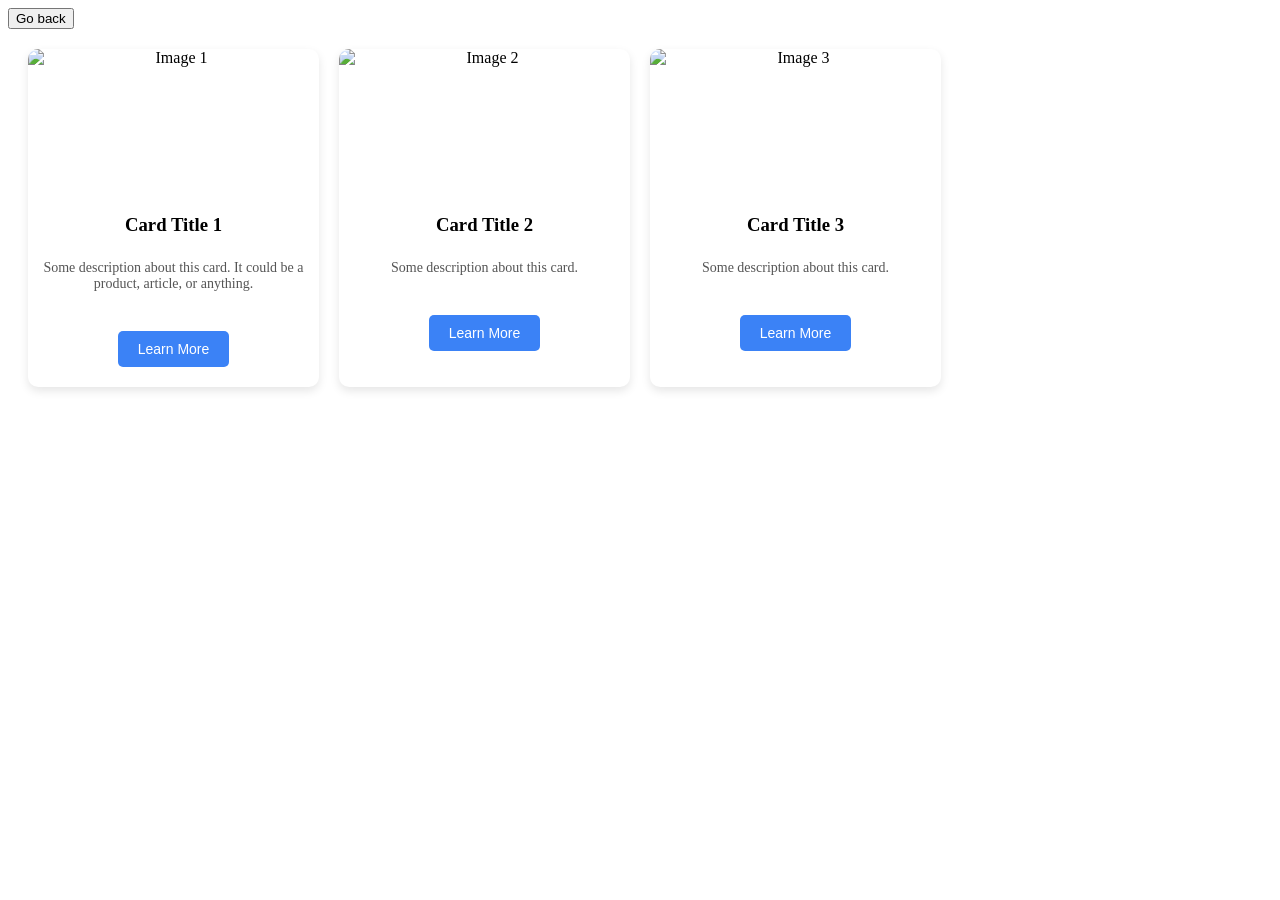
==== test.html @ b8e2f19a "Finished skeletong webpage." ====
<!DOCTYPE html>
<html lang="en">
<head>
    <meta charset="UTF-8">
    <meta name="viewport" content="width=device-width, initial-scale=1.0">
    <title>Document</title>
    <link rel="stylesheet" href="styles2.css">
</head>
<body>
    <a href="index.html"><button>Go back</button></a>
    <div class="grid-container">
  <div class="card">
    <img src="https://via.placeholder.com/150" alt="Image 1" />
    <h3>Card Title 1</h3>
    <p>Some description about this card. It could be a product, article, or anything.</p>
    <button>Learn More</button>
  </div>

  <div class="card">
    <img src="https://via.placeholder.com/150" alt="Image 2" />
    <h3>Card Title 2</h3>
    <p>Some description about this card.</p>
    <button>Learn More</button>
  </div>

  <div class="card">
    <img src="https://via.placeholder.com/150" alt="Image 3" />
    <h3>Card Title 3</h3>
    <p>Some description about this card.</p>
    <button>Learn More</button>
  </div>
</div>

</body>
</html>
---- styles2.css ----
/* Grid container */
.grid-container {
  display: grid;
  grid-template-columns: repeat(auto-fill, minmax(250px, 1fr));
  gap: 20px; /* space between cards */
  padding: 20px;
}

/* Card styling */
.card {
  background-color: #fff;
  border-radius: 10px;
  box-shadow: 0 4px 10px rgba(0,0,0,0.1);
  overflow: hidden;
  transition: transform 0.2s, box-shadow 0.2s;
  display: flex;
  flex-direction: column;
  text-align: center;
}

/* Hover effect */
.card:hover {
  transform: translateY(-5px);
  box-shadow: 0 8px 20px rgba(0,0,0,0.2);
}

/* Image styling */
.card img {
  width: 100%;
  height: 150px;
  object-fit: cover;
}

/* Card content */
.card h3 {
  margin: 15px 0 10px 0;
}

.card p {
  padding: 0 15px 15px 15px;
  font-size: 14px;
  color: #555;
}

/* Button styling */
.card button {
  margin: 10px auto 20px auto;
  padding: 10px 20px;
  border: none;
  border-radius: 5px;
  background-color: #3b82f6;
  color: white;
  cursor: pointer;
  font-size: 14px;
  transition: background-color 0.2s;
}

.card button:hover {
  background-color: #2563eb;
}
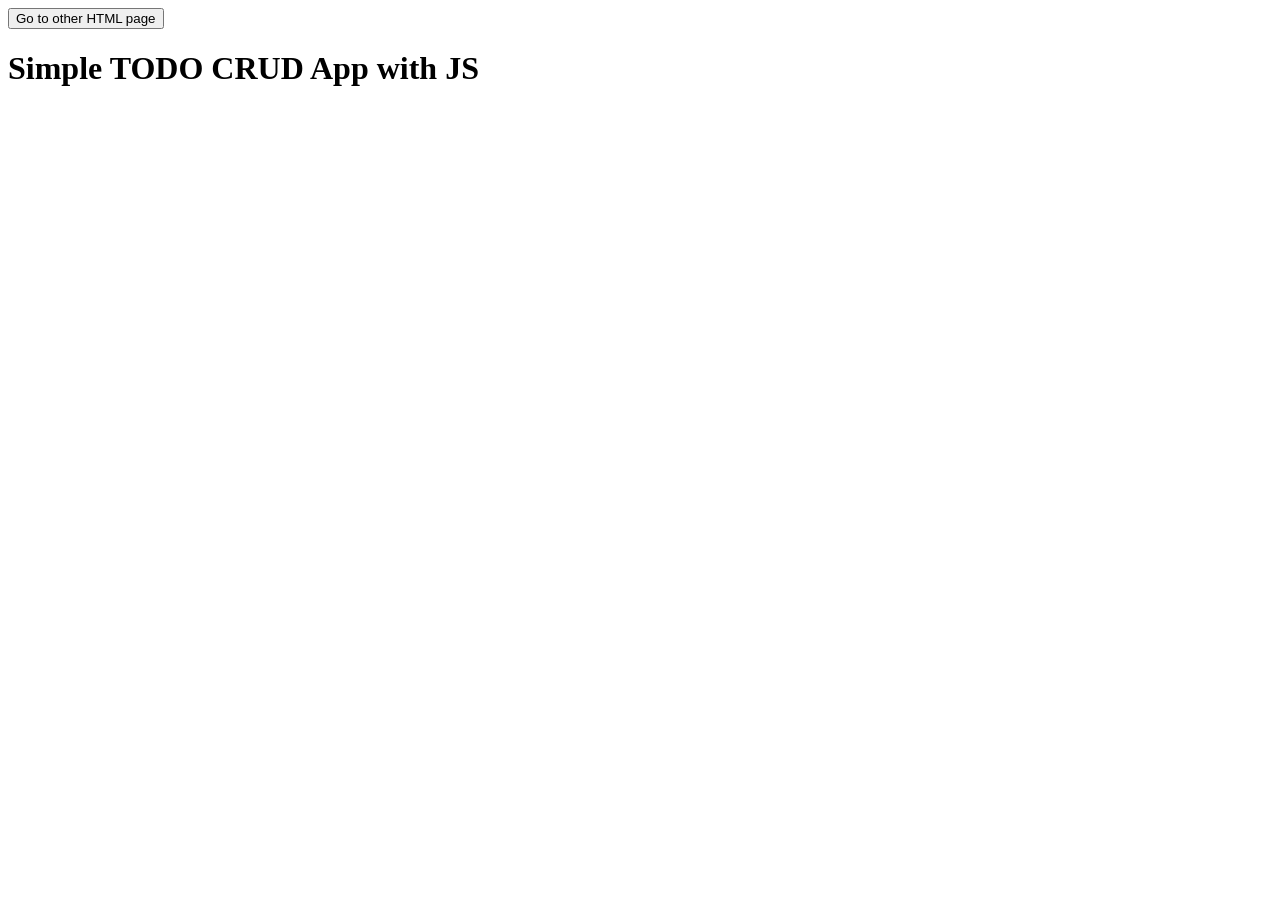
==== commit 3a369332: "Creation of CRUD app" ====
--- a/test.html
+++ b/test.html
@@ -1,35 +1,14 @@
 <!DOCTYPE html>
 <html lang="en">
-<head>
-    <meta charset="UTF-8">
-    <meta name="viewport" content="width=device-width, initial-scale=1.0">
-    <title>Document</title>
-    <link rel="stylesheet" href="styles2.css">
-</head>
-<body>
-    <a href="index.html"><button>Go back</button></a>
-    <div class="grid-container">
-  <div class="card">
-    <img src="https://via.placeholder.com/150" alt="Image 1" />
-    <h3>Card Title 1</h3>
-    <p>Some description about this card. It could be a product, article, or anything.</p>
-    <button>Learn More</button>
-  </div>
-
-  <div class="card">
-    <img src="https://via.placeholder.com/150" alt="Image 2" />
-    <h3>Card Title 2</h3>
-    <p>Some description about this card.</p>
-    <button>Learn More</button>
-  </div>
-
-  <div class="card">
-    <img src="https://via.placeholder.com/150" alt="Image 3" />
-    <h3>Card Title 3</h3>
-    <p>Some description about this card.</p>
-    <button>Learn More</button>
-  </div>
-</div>
-
-</body>
+  <head>
+    <meta charset="UTF-8" />
+    <meta name="viewport" content="device=width-device,initial-scale=1.0" />
+    <title>Testing some stuff out</title>
+    <link rel="stylesheet" href="styles2.css" />
+  </head>
+  <body>
+    <a href="index.html"><button>Go to other HTML page</button></a>
+    <h1>Simple TODO CRUD App with JS</h1>
+    <script src="script.js" defer></script>
+  </body>
 </html>
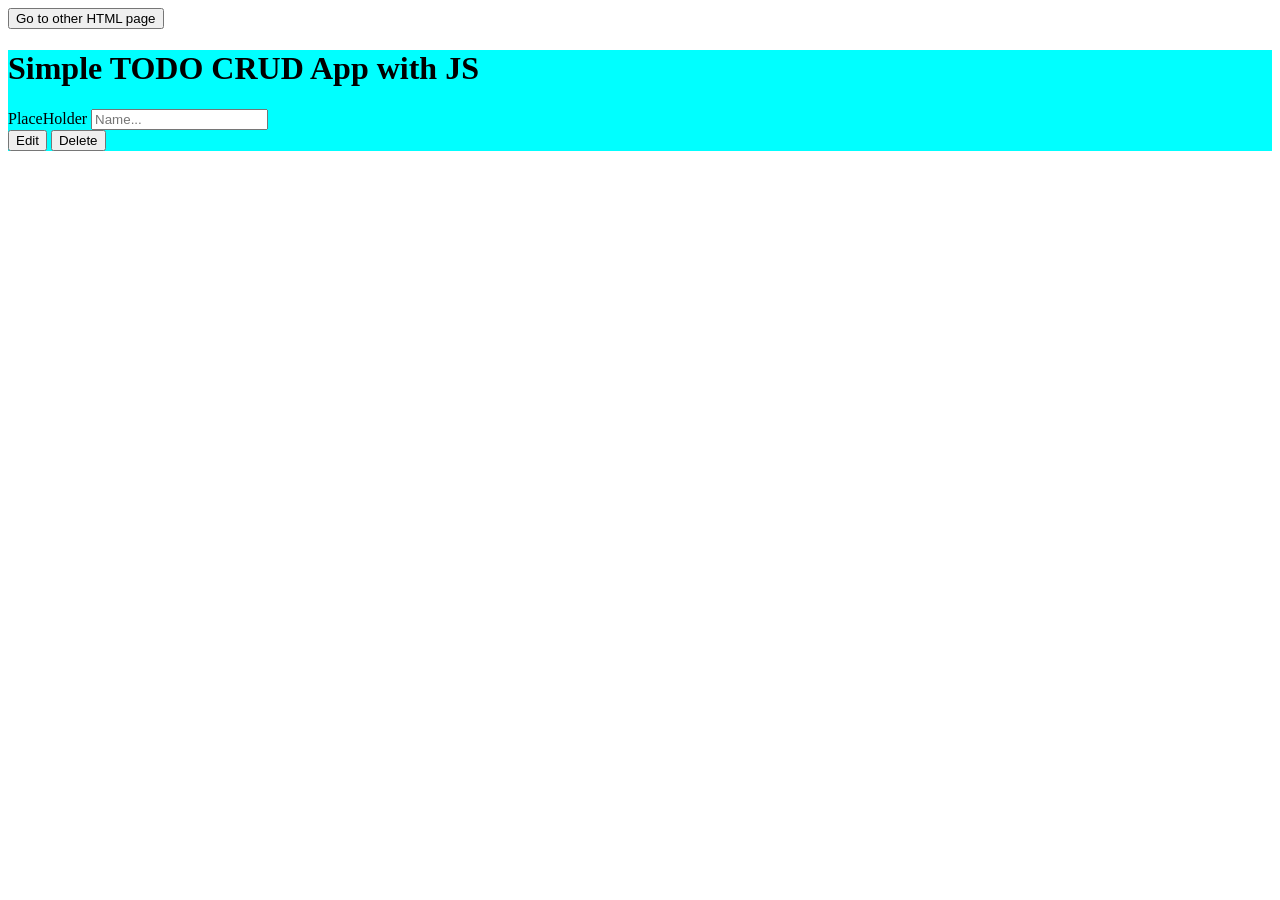
==== commit 0b50a825: "Some stuff for CRUD app" ====
--- a/test.html
+++ b/test.html
@@ -8,7 +8,17 @@
   </head>
   <body>
     <a href="index.html"><button>Go to other HTML page</button></a>
-    <h1>Simple TODO CRUD App with JS</h1>
+    <div class="container">
+      <h1>Simple TODO CRUD App with JS</h1>
+      <div class="myApp">
+        <form>
+          <label for="name">PlaceHolder</label>
+          <input id="name" name="name" placeholder="Name..."/>
+        </form>
+        <button>Edit</button>
+        <button>Delete</button>
+      </div>
+    </div>
     <script src="script.js" defer></script>
   </body>
 </html>
--- a/styles2.css
+++ b/styles2.css
@@ -1,60 +1,3 @@
-/* Grid container */
-.grid-container {
-  display: grid;
-  grid-template-columns: repeat(auto-fill, minmax(250px, 1fr));
-  gap: 20px; /* space between cards */
-  padding: 20px;
-}
-
-/* Card styling */
-.card {
-  background-color: #fff;
-  border-radius: 10px;
-  box-shadow: 0 4px 10px rgba(0,0,0,0.1);
-  overflow: hidden;
-  transition: transform 0.2s, box-shadow 0.2s;
-  display: flex;
-  flex-direction: column;
-  text-align: center;
-}
-
-/* Hover effect */
-.card:hover {
-  transform: translateY(-5px);
-  box-shadow: 0 8px 20px rgba(0,0,0,0.2);
-}
-
-/* Image styling */
-.card img {
-  width: 100%;
-  height: 150px;
-  object-fit: cover;
-}
-
-/* Card content */
-.card h3 {
-  margin: 15px 0 10px 0;
-}
-
-.card p {
-  padding: 0 15px 15px 15px;
-  font-size: 14px;
-  color: #555;
-}
-
-/* Button styling */
-.card button {
-  margin: 10px auto 20px auto;
-  padding: 10px 20px;
-  border: none;
-  border-radius: 5px;
-  background-color: #3b82f6;
-  color: white;
-  cursor: pointer;
-  font-size: 14px;
-  transition: background-color 0.2s;
-}
-
-.card button:hover {
-  background-color: #2563eb;
-}
+.container{
+  background-color: aqua;
+}
